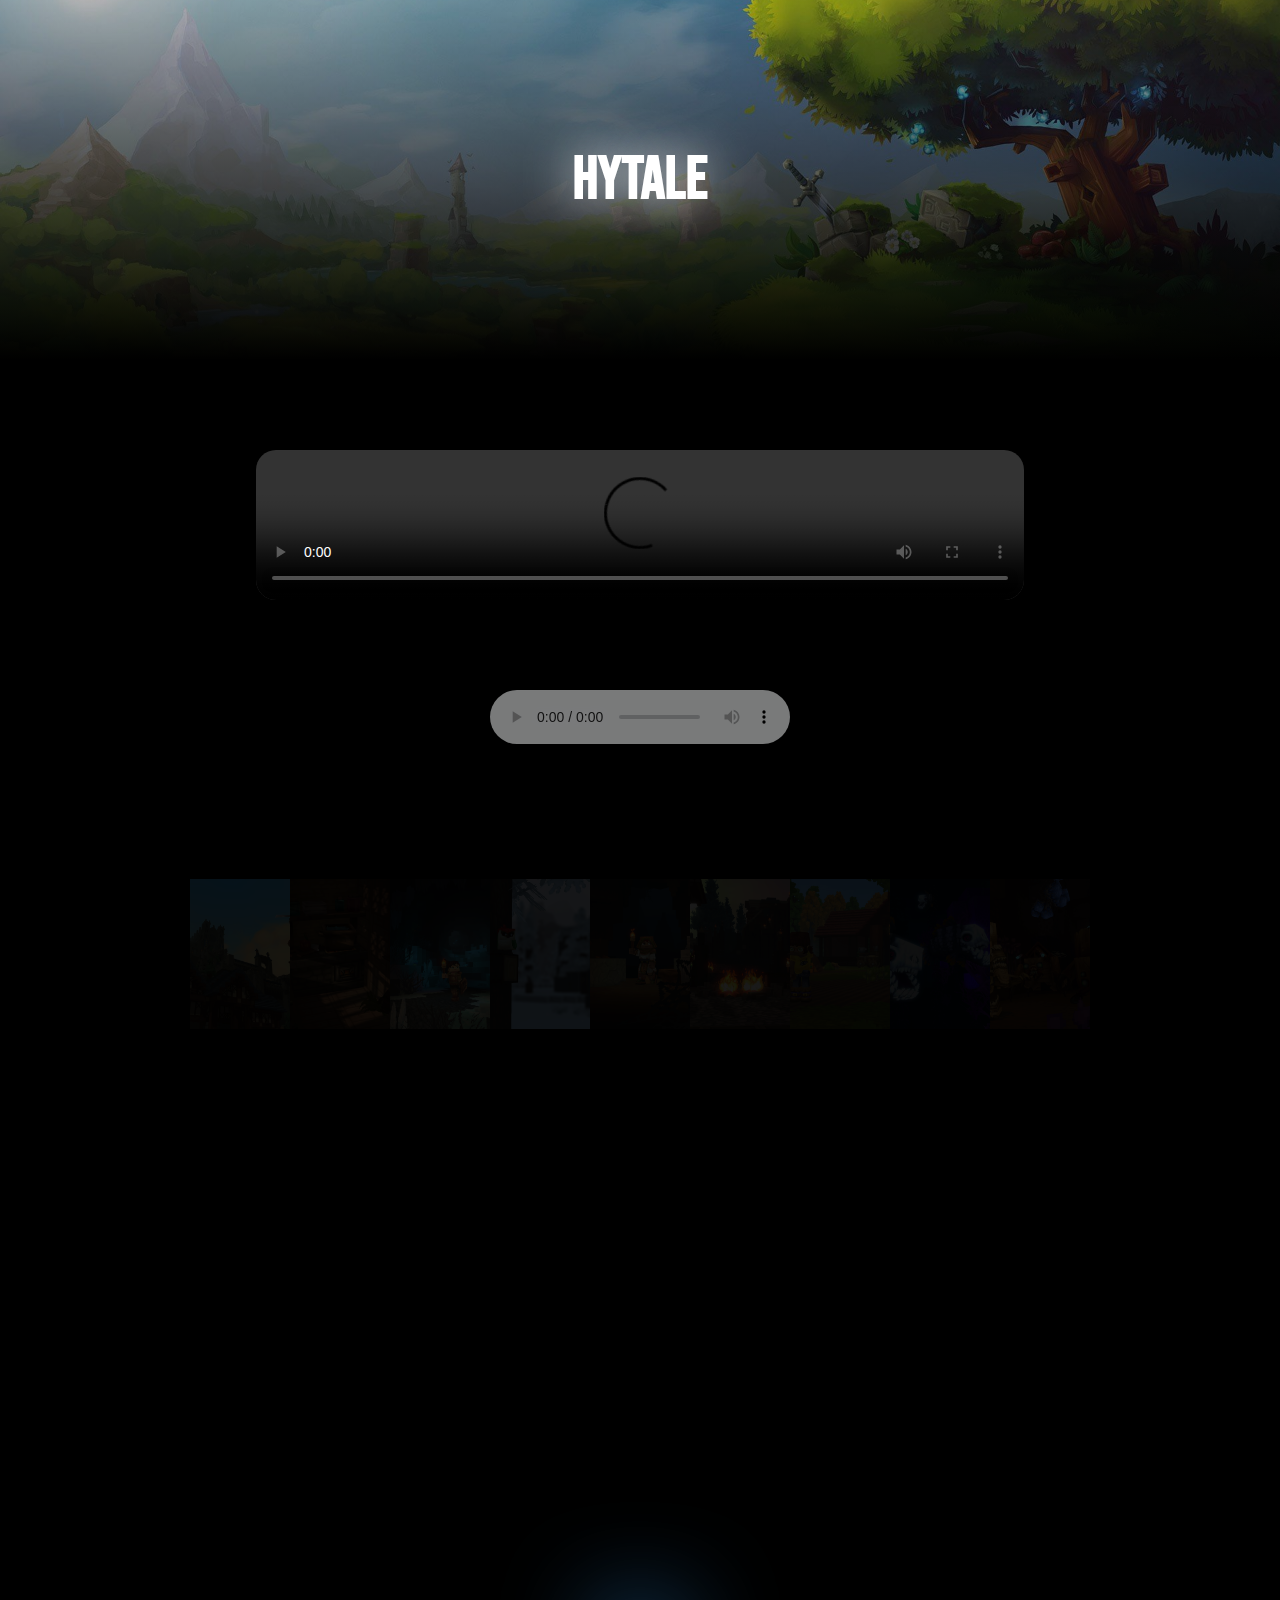
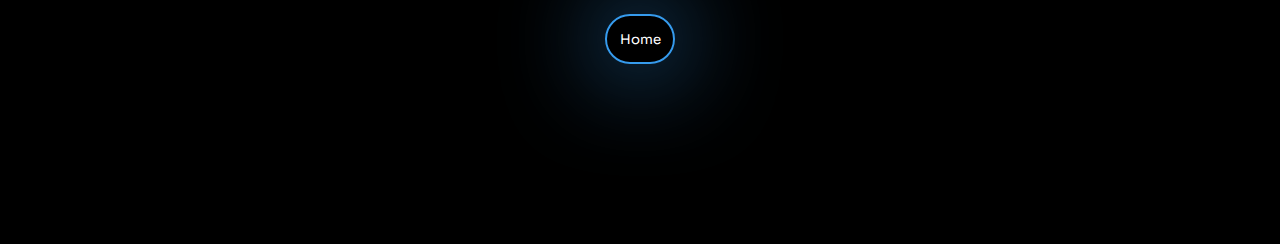
==== media.html @ 2ceb9878 "First commit" ====
<html lang="en">
<head>
    <meta charset="UTF-8">
    <meta name="viewport" content="width=device-width, initial-scale=1.0">
    <link rel="stylesheet" href="css/media.css">
    <title>MEDIA</title>
</head>
<body>
    <div class="container">
        <div class="title">
            <h1>Hytale</h1>
        </div>
        <video controls autoplay>
            <source src="css/assets/Hytale.mp4" type="video/mp4">
            Your browser does not support the video tag.
        </video>
        <audio controls>
            <source src="css/assets/Hytale OST - Traveling Band.mp3" type="audio/mpeg">
            Your browser does not support the audio element.
        </audio>
        <div class="list">
            <div class="item"><img src="css/assets/1.jpg" alt=""></div>
            <div class="item"><img src="css/assets/2.jpg" alt=""></div>
            <div class="item"><img src="css/assets/3.jpg" alt=""></div>
            <div class="item"><img src="css/assets/4.jpg" alt=""></div>
            <div class="item"><img src="css/assets/5.webp" alt=""></div>
            <div class="item"><img src="css/assets/6.jpg" alt=""></div>
            <div class="item"><img src="css/assets/7.jpg" alt=""></div>
            <div class="item"><img src="css/assets/8.webp" alt=""></div>
            <div class="item"><img src="css/assets/9.webp" alt=""></div>
        </div>
        <iframe width="560" height="315" src="https://www.youtube.com/embed/o77MzDQT1cg?si=gSpWOCfaM6X3FNmZ" title="YouTube video player" frameborder="0" allow="accelerometer; autoplay; clipboard-write; encrypted-media; gyroscope; picture-in-picture; web-share" referrerpolicy="strict-origin-when-cross-origin" allowfullscreen></iframe>
        <a href="index.html" class="home"><button>Home</button></a>
        
    </div>
</body>
</html>
---- css/media.css ----
@import url('https://fonts.googleapis.com/css2?family=Bebas+Neue&display=swap');
@import url('https://fonts.googleapis.com/css2?family=Sora:wght@100..800&display=swap');

body {
    padding: 0;
    margin: 0;
    background-color: black;
}

.container {
    display: flex;
    flex-direction: column;
    width: 100%;
}

.title {
    display: flex;
    justify-content: center;
    align-items: center;
    background: linear-gradient(0deg, #000000, #19191955), url(assets/hytale.jpg);
    background-position: center;
    background-size: cover;
    font-family: "Bebas Neue", sans-serif;
    font-size: 30px;
    color: white;
    text-shadow: 0 0 50px white;
    height: 40vh;
    margin-bottom: 10vh;
}

video {
    align-self: center;
    width: 60%;
    margin-bottom: 10vh;
    border-radius: 20px;
    transition: .1s;
}
video:focus-within {
    transition: .1s;
    width: 85%;
}

audio {
    align-self: center;
    color: black;
    filter: brightness(0.5);
    margin-bottom: 15vh;
}

.item img{
    width: 100px;
    height: 150px;
    object-fit: cover;
}

.list {
    width: 80%;
    display: flex;
    align-self: center;
    justify-content: center;
    transform-style: preserve-3d;
    transform: perspective(1000px) ;
    margin-bottom: 10vh;
}

.list .item {
    transition: .5s;
    filter: brightness(0.1);
}

.list .item:hover {
    filter: brightness(1);
    transform: translateZ(200px);
}

.list .item:hover + * {
    filter: brightness(0.6);
    transform: translateZ(150px) rotateY(40deg);
}

.list .item:hover + * + * {
    filter: brightness(0.4);
    transform: translateZ(70px) rotateY(20deg);
}

.list .item:hover + * + * + * {
    filter: brightness(0.4);
    transform: translateZ(30px) rotateY(10deg);
}

.list .item:has(+ div:hover) {
    filter: brightness(0.6);
    transform: translateZ(150px) rotateY(-40deg);
}
.list .item:has(+ div + div:hover) {
    filter: brightness(0.4);
    transform: translateZ(70px) rotateY(-20deg);
}
.list .item:has(+ div + div + div:hover) {
    filter: brightness(0.2);
    transform: translateZ(20px) rotateY(-10deg);
}
iframe {
    align-self: center;
    margin-bottom: 15vh;
}
.home {
    align-self: center;
}
.home button {
    font-family: "Sora", sans-serif;
    width: 70px;
    height: 50px;
    color: white;
    background: none;
    border: 2px  solid #369bed;
    border-radius: 25px;
    box-shadow: 0 0 100px #369bed;
    animation: colorChange 10s infinite;
    animation-timing-function: linear;
    transition: 0.2s;
    margin-top: 5vh;
    margin-bottom: 20vh;
}

button:hover {
    font-weight: bold;
    font-size: 14px;
    transition: 0.2s;
    box-shadow: 0 0 150px;
    cursor: pointer;
}

@keyframes colorChange {
    0% {
        box-shadow: 0 0 100px #363ced;
        border-color: #363ced;
    }
    10% {
        box-shadow: 0 0 100px #1295ff;
        border-color: #1295ff;
    }
    20% {
        box-shadow: 0 0 100px #33ffbe;
        border-color: #33ffbe;
    }
    30% {
        box-shadow: 0 0 100px #33ff4b;
        border-color: #33ff4b;
    }
    40% {
        box-shadow: 0 0 100px #b8ff33;
        border-color: #b8ff33;
    }
    50% {
        box-shadow: 0 0 100px #ffe733;
        border-color: #ffe733;
    }
    60% {
        box-shadow: 0 0 100px #ff9633;
        border-color: #ff9633;
    }
    70% {
        box-shadow: 0 0 100px #ff5733;
        border-color: #ff5733;
    }
    80% {
        box-shadow: 0 0 100px #ff3333;
        border-color: #ff5733;
    }
    90% {
        box-shadow: 0 0 100px #ff33be;
        border-color: #ff33be;
    }
    100% {
        box-shadow: 0 0 100px #b336ed;
        border-color: #b336ed;
    }
}
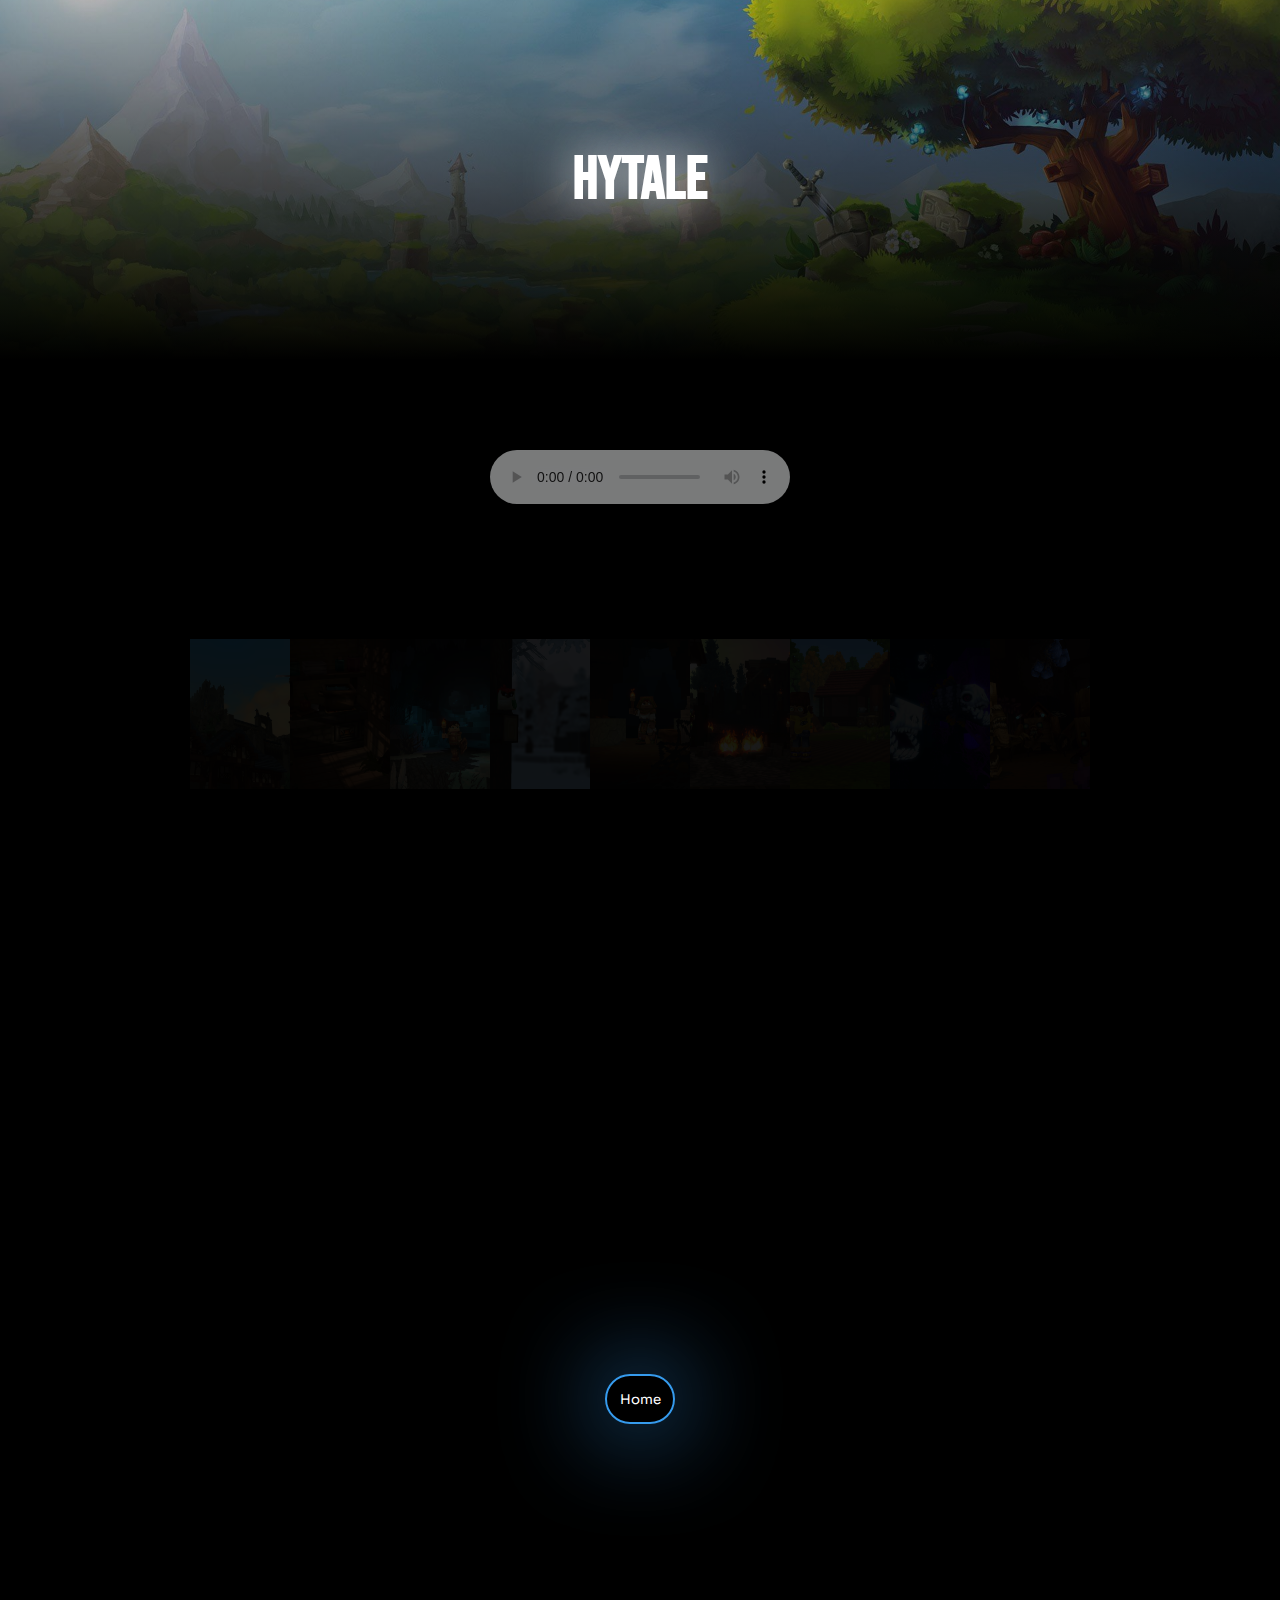
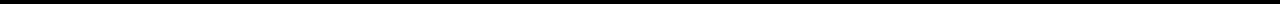
==== commit ce13e6d1: "Removed the video tag" ====
--- a/media.html
+++ b/media.html
@@ -10,10 +10,6 @@
         <div class="title">
             <h1>Hytale</h1>
         </div>
-        <video controls autoplay>
-            <source src="css/assets/Hytale.mp4" type="video/mp4">
-            Your browser does not support the video tag.
-        </video>
         <audio controls>
             <source src="css/assets/Hytale OST - Traveling Band.mp3" type="audio/mpeg">
             Your browser does not support the audio element.
--- a/css/media.css
+++ b/css/media.css
@@ -26,18 +26,6 @@
     text-shadow: 0 0 50px white;
     height: 40vh;
     margin-bottom: 10vh;
-}
-
-video {
-    align-self: center;
-    width: 60%;
-    margin-bottom: 10vh;
-    border-radius: 20px;
-    transition: .1s;
-}
-video:focus-within {
-    transition: .1s;
-    width: 85%;
 }
 
 audio {
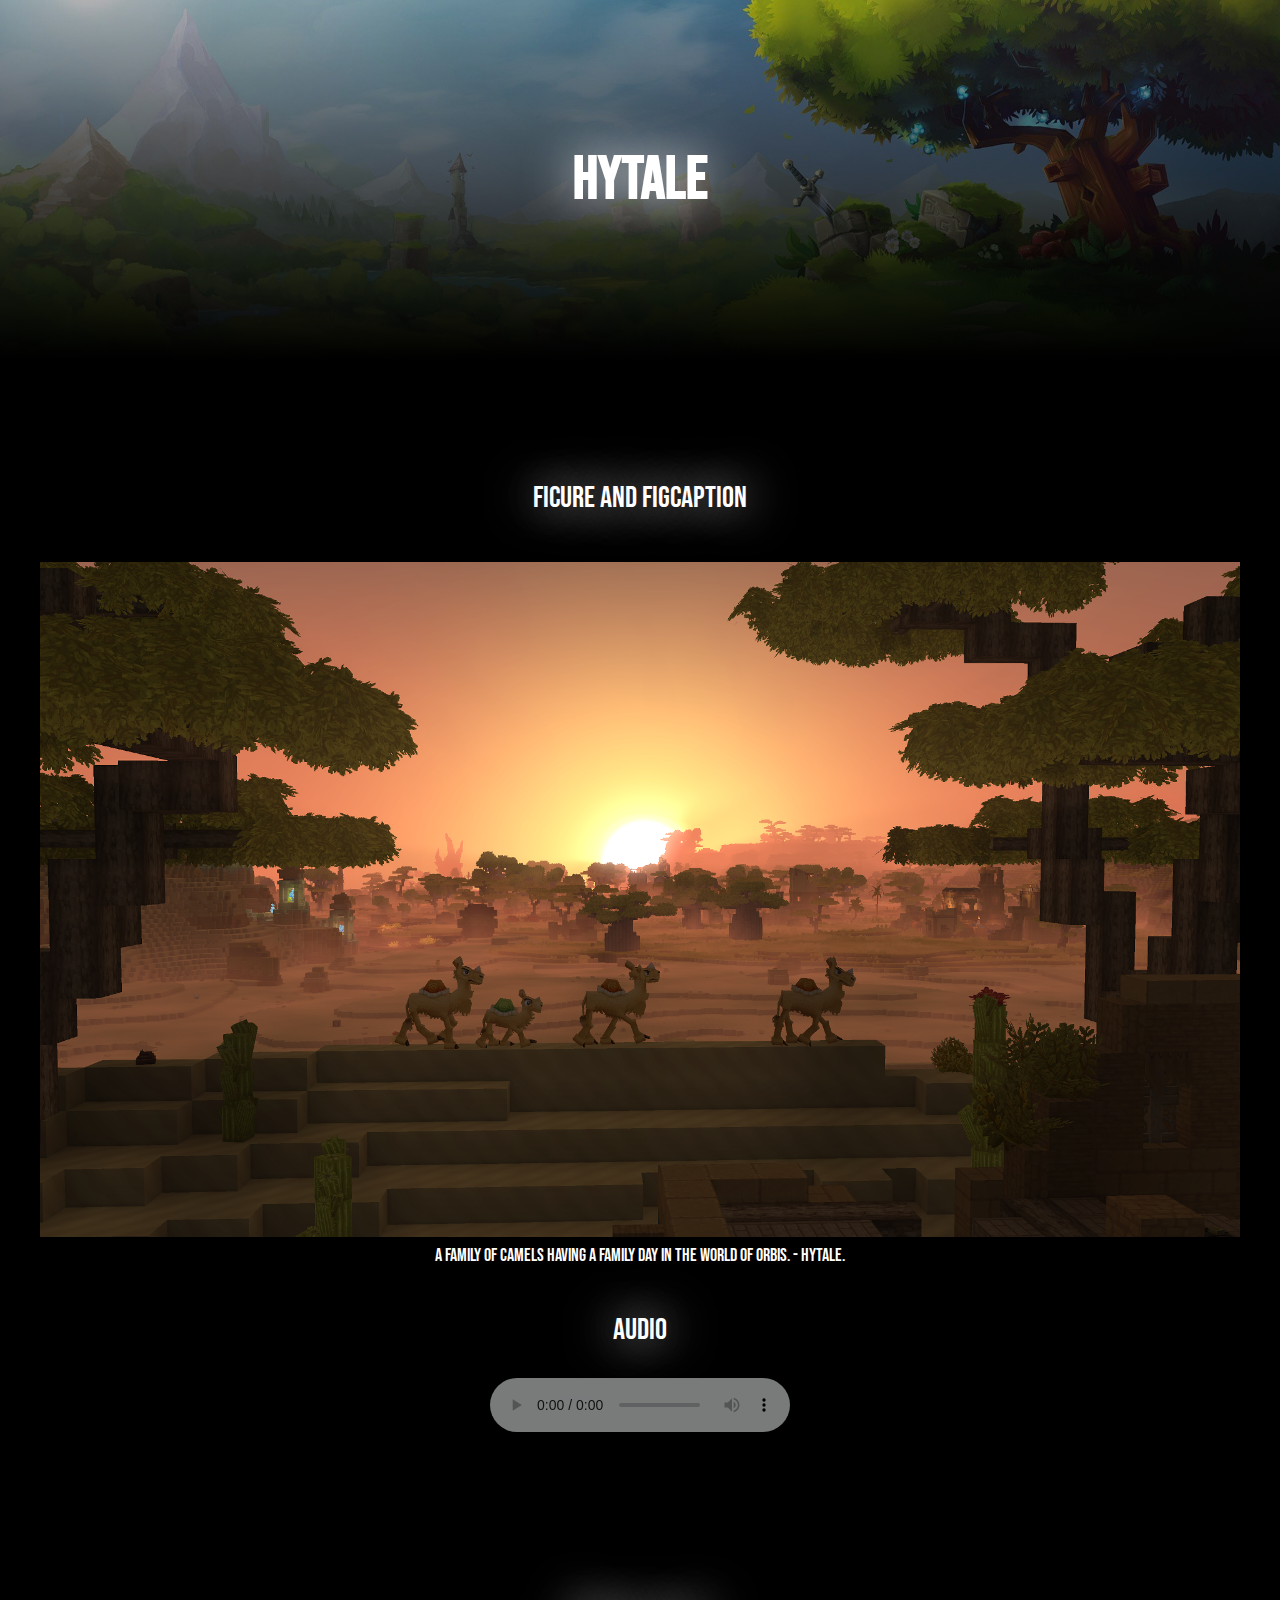
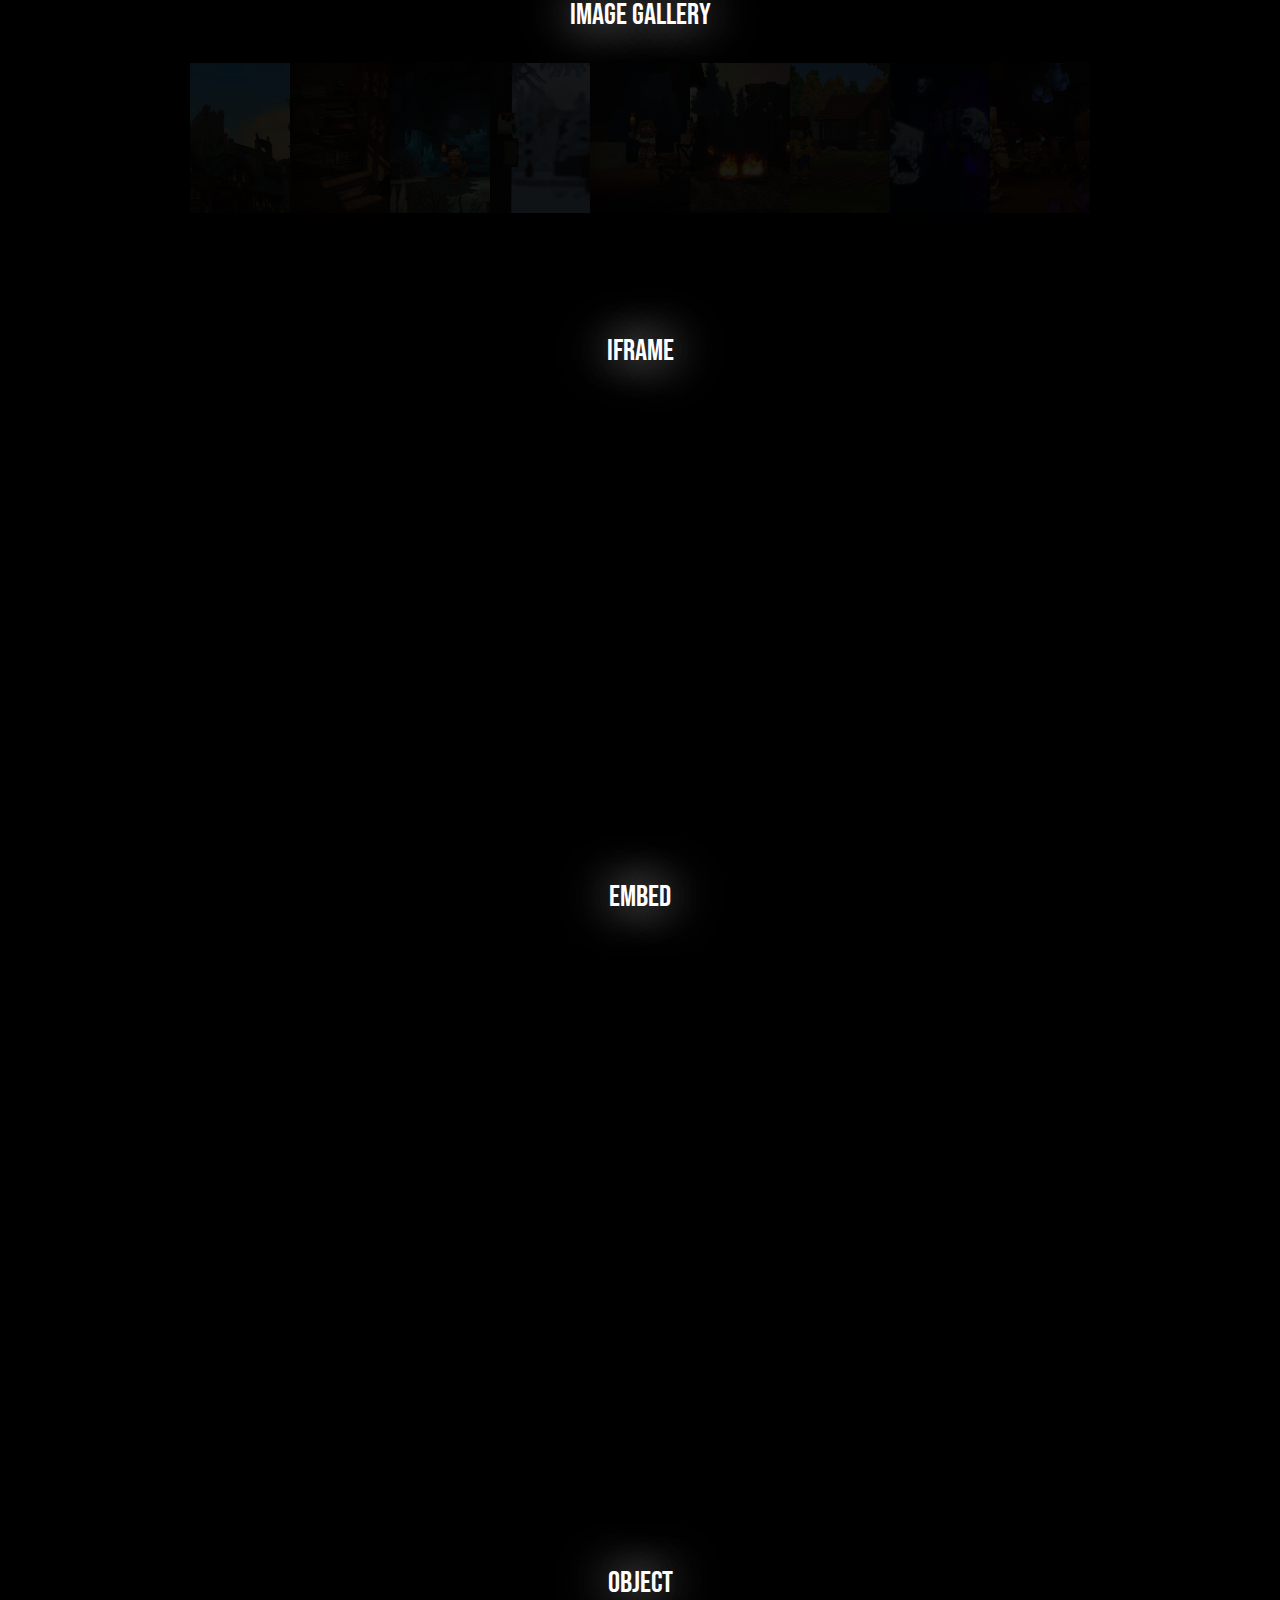
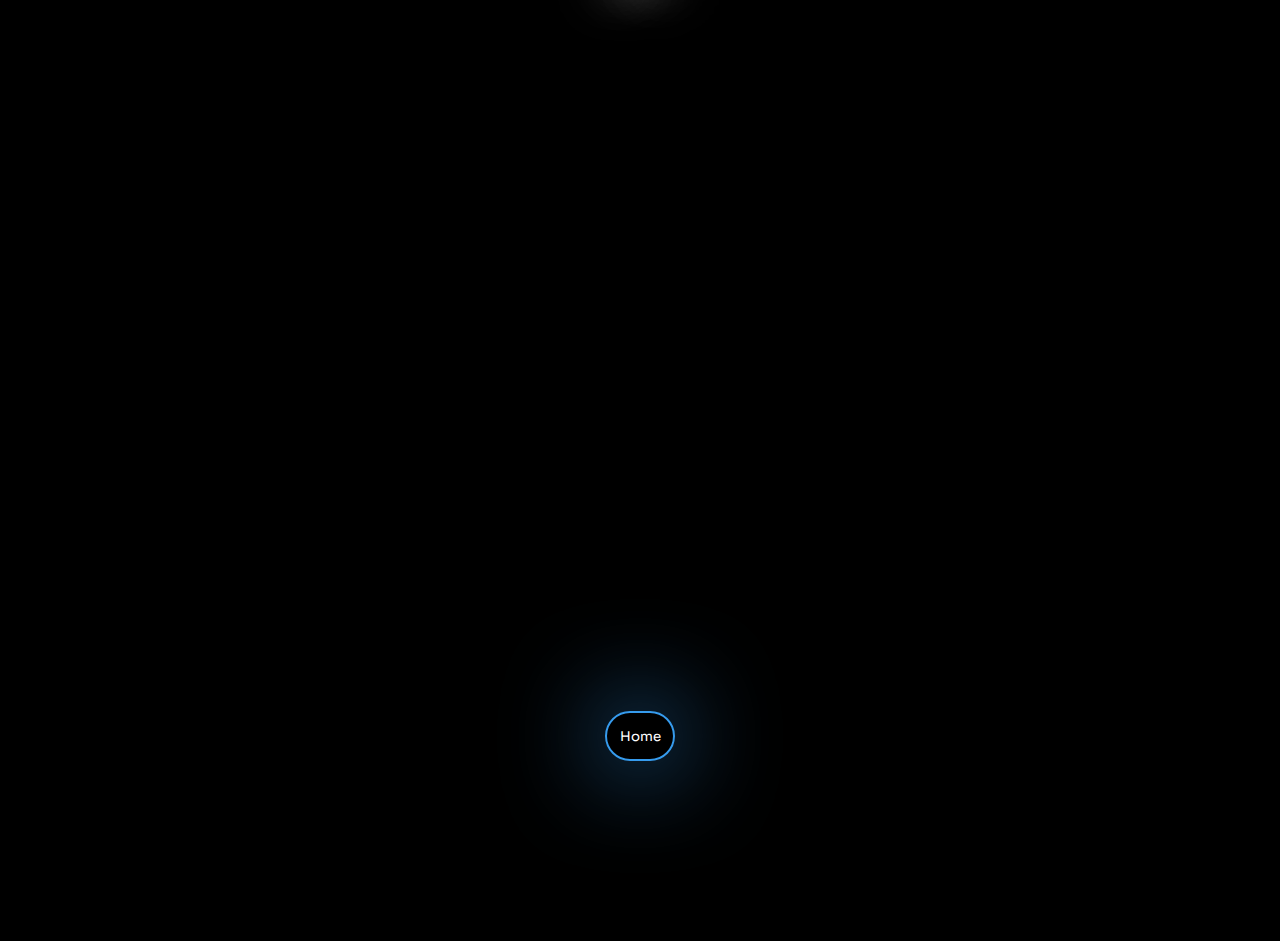
==== commit afc49d9d: "Added some tags like Figure, Object, Embed and details and summery" ====
--- a/media.html
+++ b/media.html
@@ -10,10 +10,17 @@
         <div class="title">
             <h1>Hytale</h1>
         </div>
+        <p class="titles">Ficure and Figcaption</p>
+        <figure>
+            <img src="css/assets/10.webp" alt="Hytale Screenshot" style="width:100%">
+            <figcaption>A family of camels having a family day in the world of Orbis. - Hytale.</figcaption>
+        </figure>
+        <p class="titles">Audio</p>
         <audio controls>
             <source src="css/assets/Hytale OST - Traveling Band.mp3" type="audio/mpeg">
             Your browser does not support the audio element.
         </audio>
+        <p class="titles">Image Gallery</p>
         <div class="list">
             <div class="item"><img src="css/assets/1.jpg" alt=""></div>
             <div class="item"><img src="css/assets/2.jpg" alt=""></div>
@@ -25,7 +32,16 @@
             <div class="item"><img src="css/assets/8.webp" alt=""></div>
             <div class="item"><img src="css/assets/9.webp" alt=""></div>
         </div>
+        
+        <p class="titles">IFrame</p>
         <iframe width="560" height="315" src="https://www.youtube.com/embed/o77MzDQT1cg?si=gSpWOCfaM6X3FNmZ" title="YouTube video player" frameborder="0" allow="accelerometer; autoplay; clipboard-write; encrypted-media; gyroscope; picture-in-picture; web-share" referrerpolicy="strict-origin-when-cross-origin" allowfullscreen></iframe>
+        
+        <p class="titles">Embed</p>
+        <embed src="https://react.dev/" width="70%" height="500">
+        
+            <p class="titles">Object</p>
+        <object data="https://tailwindcss.com/docs/installation" width="70%" height="500"><p class="text-red-500">Your browser does not support embedding objects.</p></object>
+        
         <a href="index.html" class="home"><button>Home</button></a>
         
     </div>
--- a/css/media.css
+++ b/css/media.css
@@ -26,6 +26,22 @@
     text-shadow: 0 0 50px white;
     height: 40vh;
     margin-bottom: 10vh;
+}
+
+.titles {
+    font-family: "Bebas Neue", sans-serif;
+    font-size: 30px;
+    text-shadow: 0 0 50px white;
+    align-self: center;
+    color: white;
+}
+
+figure figcaption {
+    color: white;
+    text-align: center;
+    font-family: "Bebas Neue", sans-serif;
+    font-size: 18px;
+    margin-top: 8px;
 }
 
 audio {
@@ -92,6 +108,17 @@
     align-self: center;
     margin-bottom: 15vh;
 }
+
+embed {
+    align-self: center;
+    margin: 5vh 0;
+}
+
+object {
+    align-self: center;
+    margin: 5vh 0;
+}
+
 .home {
     align-self: center;
 }
@@ -107,7 +134,7 @@
     animation: colorChange 10s infinite;
     animation-timing-function: linear;
     transition: 0.2s;
-    margin-top: 5vh;
+    margin-top: 10vh;
     margin-bottom: 20vh;
 }
 
